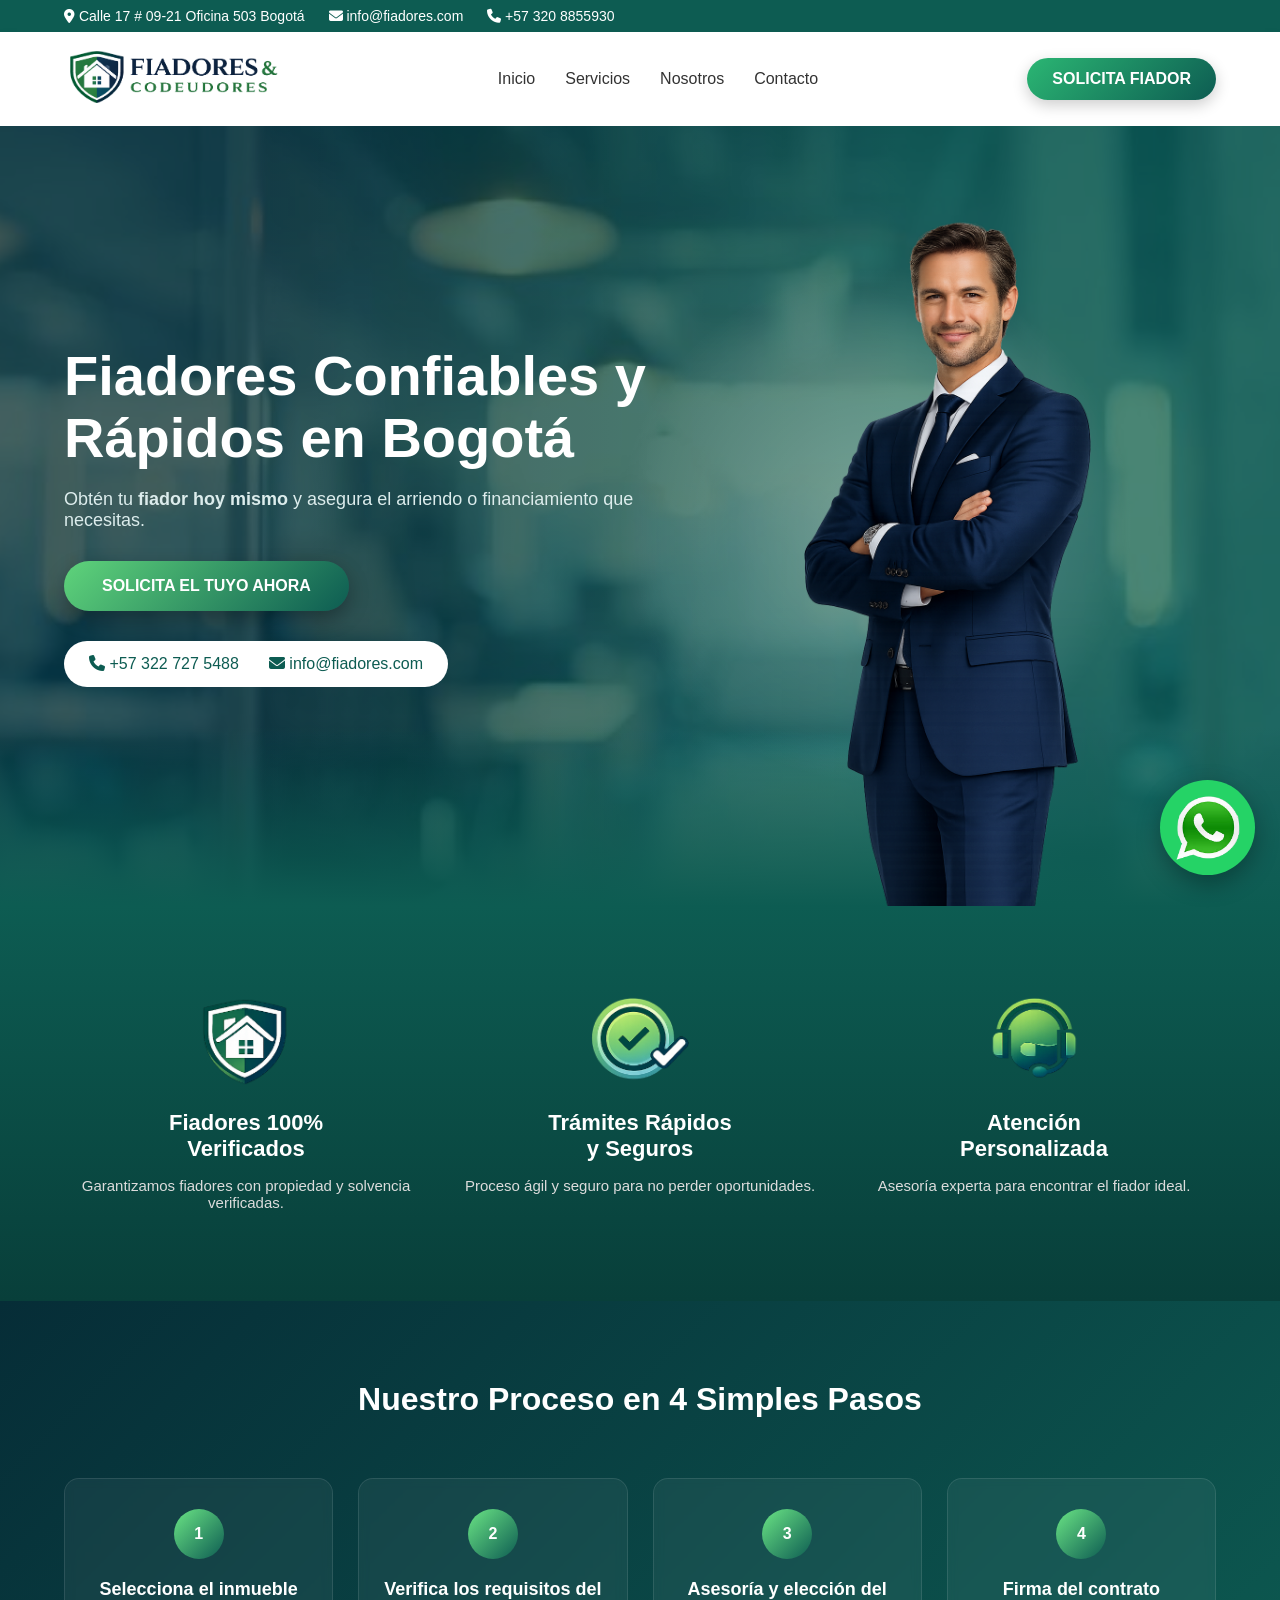
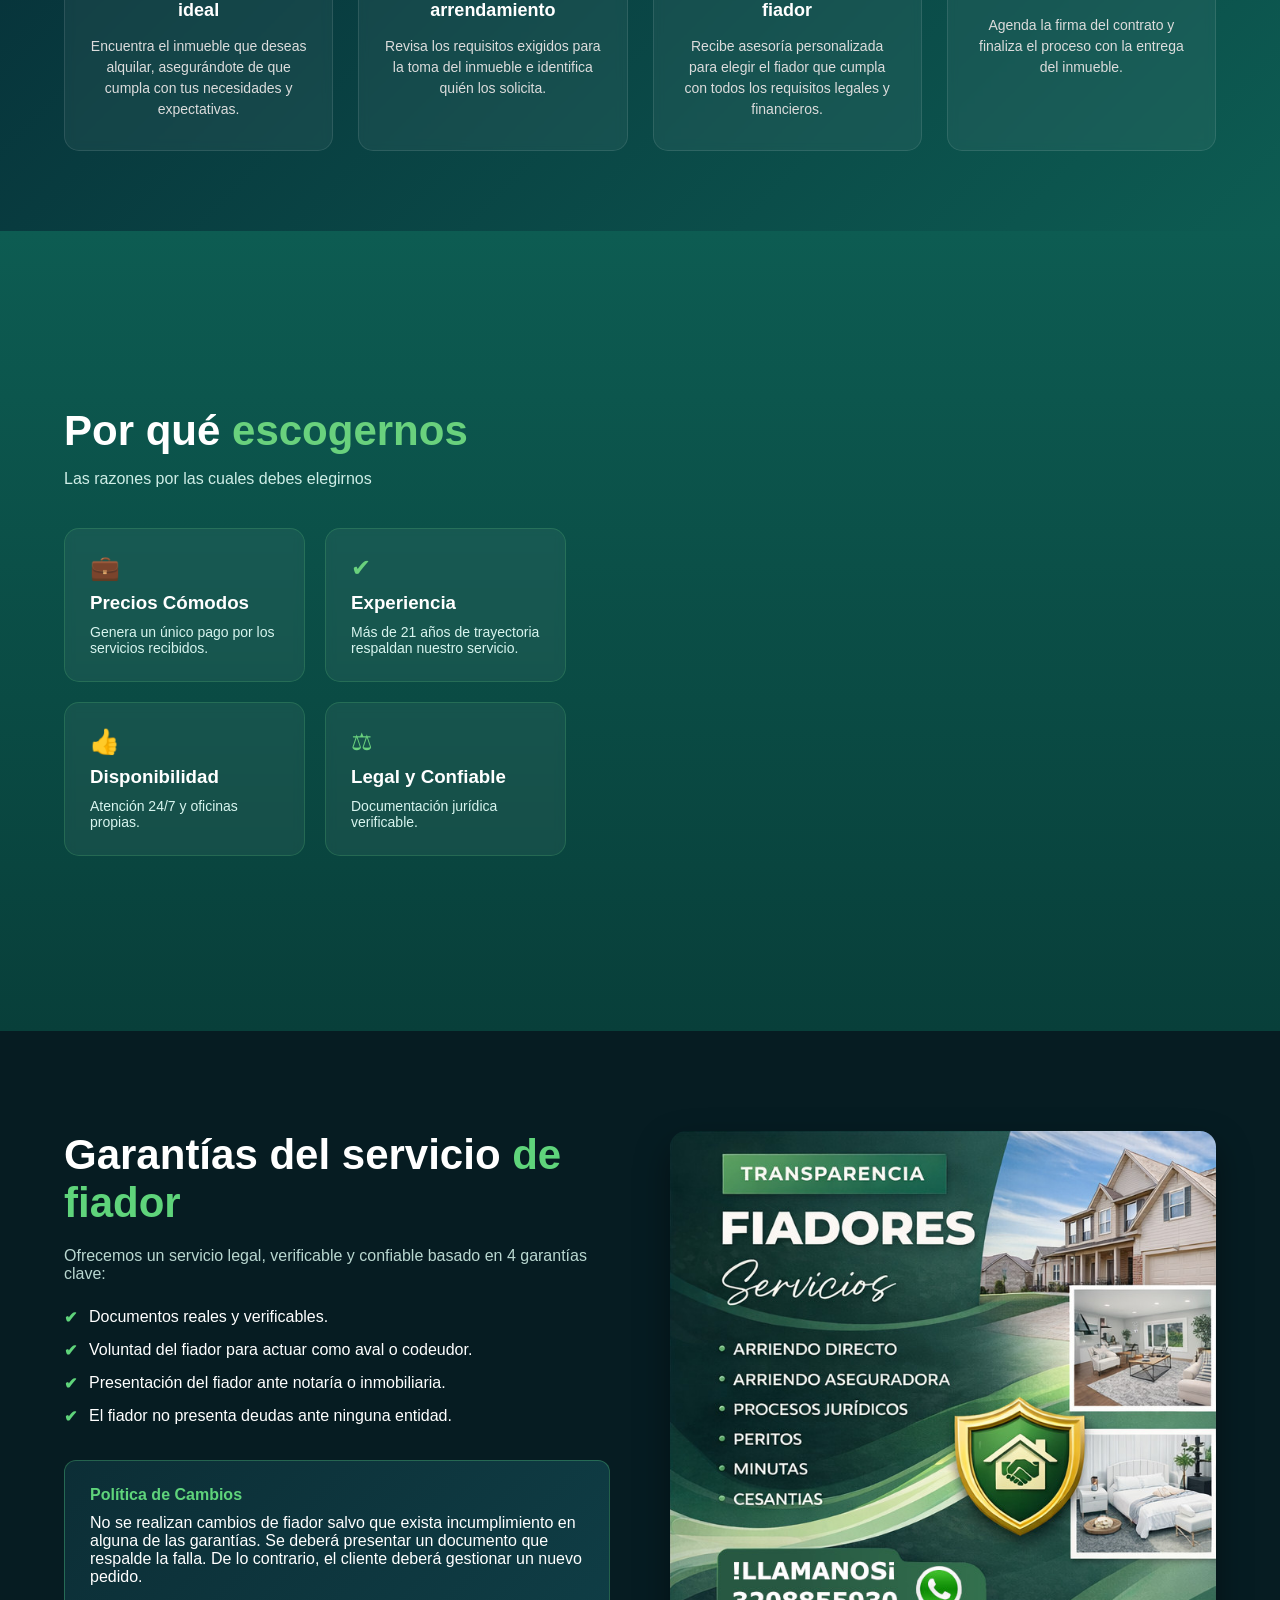
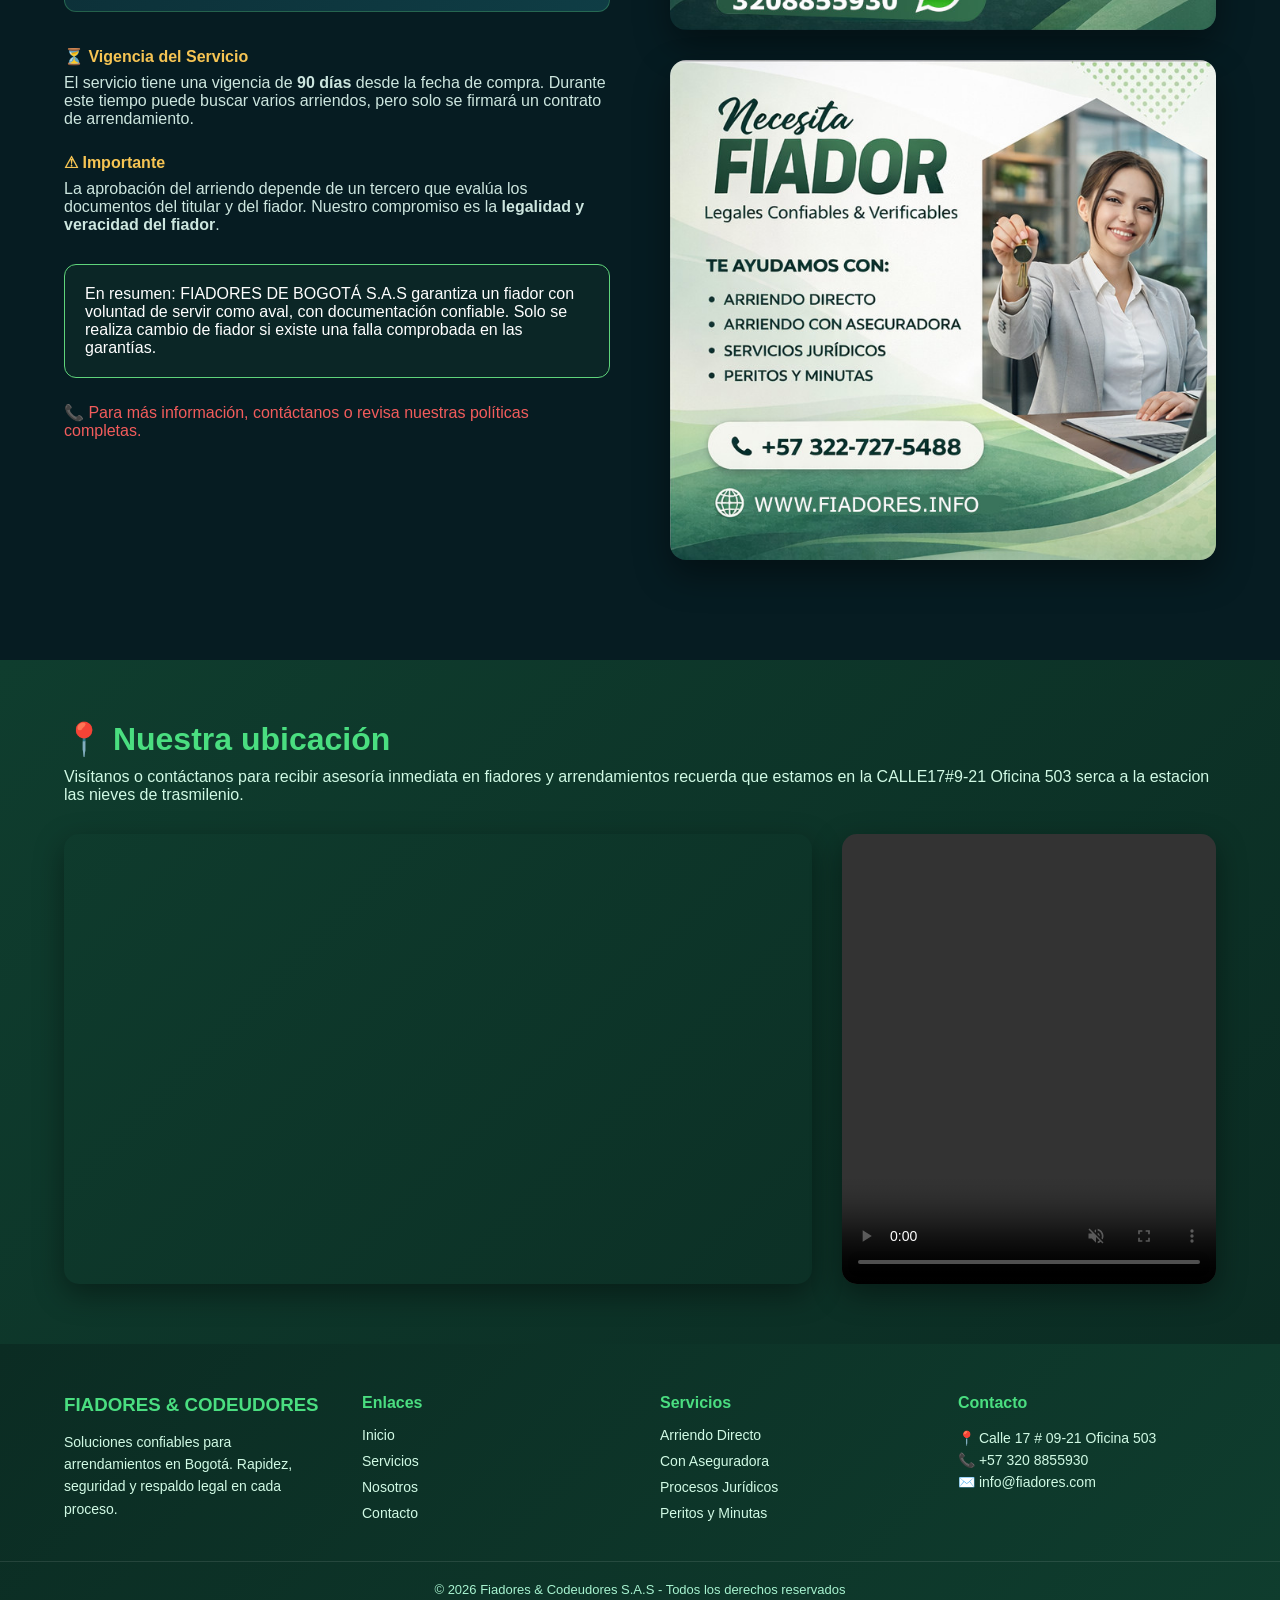
==== index.html @ e3c39ad2 "primer y unico commit para desplegar" ====
<!DOCTYPE html>
<html lang="es">
<head>
<meta charset="UTF-8">
<meta name="viewport" content="width=device-width, initial-scale=1.0">
<title>Fiadores & Codeudores</title>
<link rel="stylesheet" href="index.css">

<!-- ICONOS -->
<link rel="stylesheet" href="https://cdnjs.cloudflare.com/ajax/libs/font-awesome/6.5.0/css/all.min.css">
</head>

<body>

<!-- ================= HEADER ================= -->

<header>

<div class="top-bar">
    <div class="container top-content">
        <div class="top-left">
            <span><i class="fas fa-map-marker-alt"></i> Calle 17 # 09-21 Oficina 503 Bogotá</span>
            <span><i class="fas fa-envelope"></i> info@fiadores.com</span>
            <span><i class="fas fa-phone"></i> +57 320 8855930</span>
        </div>
    </div>
</div>

<div class="navbar">
    <div class="container nav-content">

        <div class="logo">
            <img src="IMAGENES/LOGO.png" alt="logo">
        </div>

        <nav>
            <ul>
                <li><a href="index.html">Inicio</a></li>
                <li><a href="servicios.html">Servicios</a></li>
                <li><a href="nosotros.html">Nosotros</a></li>
                <li><a href="contacto.html">Contacto</a></li>
            </ul>
        </nav>

        <a href="https://wa.me/573208855930" target="_blank" class="btn">
  SOLICITA FIADOR
</a>

    </div>
</div>

</header>


<section class="hero">

    <div class="hero-bg"></div>

    <div class="container hero-container">

        <div class="hero-left">
            <h1>Fiadores Confiables y<br>Rápidos en Bogotá</h1>

            <p>
                Obtén tu <strong>fiador hoy mismo</strong> y asegura el arriendo
                o financiamiento que necesitas.
            </p>

            <a href="contacto.html" class="btn-hero">SOLICITA EL TUYO AHORA</a>

            <div class="hero-contact">
                <span><i class="fas fa-phone"></i> +57 322 727 5488</span>
                <span><i class="fas fa-envelope"></i> info@fiadores.com</span>
            </div>
        </div>

        <div class="hero-right">
            <div class="circle-bg"></div>
            <img src="IMAGENES/man.png" alt="">
        </div>

    </div>

</section>


<!-- ================= BENEFICIOS ================= -->

<section class="benefits">

<div class="container benefits-content">

    <div class="benefit-box">
        <img src="IMAGENES/L1.png">
        <h3>Fiadores 100%<br>Verificados</h3>
        <p>Garantizamos fiadores con propiedad y solvencia verificadas.</p>
    </div>

    <div class="benefit-box">
        <img src="IMAGENES/L2.png">
        <h3>Trámites Rápidos<br>y Seguros</h3>
        <p>Proceso ágil y seguro para no perder oportunidades.</p>
    </div>

    <div class="benefit-box">
        <img src="IMAGENES/L3.png">
        <h3>Atención<br>Personalizada</h3>
        <p>Asesoría experta para encontrar el fiador ideal.</p>
    </div>

</div>

</section>

<section class="proceso">
    <div class="container">

        <h2>Nuestro Proceso en 4 Simples Pasos</h2>

        <div class="proceso-grid">

            <div class="paso">
                <div class="numero">1</div>
                <h3>Selecciona el inmueble ideal</h3>
                <p>
                    Encuentra el inmueble que deseas alquilar, asegurándote de que cumpla 
                    con tus necesidades y expectativas.
                </p>
            </div>

            <div class="paso">
                <div class="numero">2</div>
                <h3>Verifica los requisitos del arrendamiento</h3>
                <p>
                    Revisa los requisitos exigidos para la toma del inmueble e identifica 
                    quién los solicita.
                </p>
            </div>

            <div class="paso">
                <div class="numero">3</div>
                <h3>Asesoría y elección del fiador</h3>
                <p>
                    Recibe asesoría personalizada para elegir el fiador que cumpla con 
                    todos los requisitos legales y financieros.
                </p>
            </div>

            <div class="paso">
                <div class="numero">4</div>
                <h3>Firma del contrato</h3>
                <p>
                    Agenda la firma del contrato y finaliza el proceso con la entrega 
                    del inmueble.
                </p>
            </div>

        </div>

    </div>
</section>

<section class="why-us">

  <div class="container why-container">

    <!-- IZQUIERDA -->
    <div class="why-left">

      <h2>Por qué <span>escogernos</span></h2>
      <p class="subtitle">Las razones por las cuales debes elegirnos</p>

      <div class="why-grid">

        <div class="why-card">
          <div class="icon">💼</div>
          <h3>Precios Cómodos</h3>
          <p>Genera un único pago por los servicios recibidos.</p>
        </div>

        <div class="why-card">
          <div class="icon">✔</div>
          <h3>Experiencia</h3>
          <p>Más de 21 años de trayectoria respaldan nuestro servicio.</p>
        </div>

        <div class="why-card">
          <div class="icon">👍</div>
          <h3>Disponibilidad</h3>
          <p>Atención 24/7 y oficinas propias.</p>
        </div>

        <div class="why-card">
          <div class="icon">⚖</div>
          <h3>Legal y Confiable</h3>
          <p>Documentación jurídica verificable.</p>
        </div>

      </div>

    </div>

    <!-- DERECHA (CARRUSEL SOLO CSS) -->
    <div class="why-right">

      <div class="carousel">

        <div class="slide s1">
          <img src="IMAGENES/slide1.jpg" alt="">
        </div>

        <div class="slide s2">
          <img src="IMAGENES/slide2.jpg" alt="">
        </div>

        <div class="slide s3">
          <img src="IMAGENES/slide3.jpg" alt="">
        </div>

      </div>

    </div>

  </div>

</section>

<section class="garantias">

    <div class="container garantias-container">

        <!-- IZQUIERDA -->
        <div class="garantias-left">

            <h2>Garantías del servicio <span>de fiador</span></h2>

            <p class="intro">
                Ofrecemos un servicio legal, verificable y confiable basado en 4 garantías clave:
            </p>

            <ul class="lista-garantias">
                <li>Documentos reales y verificables.</li>
                <li>Voluntad del fiador para actuar como aval o codeudor.</li>
                <li>Presentación del fiador ante notaría o inmobiliaria.</li>
                <li>El fiador no presenta deudas ante ninguna entidad.</li>
            </ul>

            <div class="box-politica">
                <h4>Política de Cambios</h4>
                <p>
                    No se realizan cambios de fiador salvo que exista incumplimiento en alguna de las garantías.
                    Se deberá presentar un documento que respalde la falla. De lo contrario,
                    el cliente deberá gestionar un nuevo pedido.
                </p>
            </div>

            <div class="info-extra">
                <h4>⏳ Vigencia del Servicio</h4>
                <p>
                    El servicio tiene una vigencia de <strong>90 días</strong> desde la fecha de compra.
                    Durante este tiempo puede buscar varios arriendos,
                    pero solo se firmará un contrato de arrendamiento.
                </p>

                <h4>⚠ Importante</h4>
                <p>
                    La aprobación del arriendo depende de un tercero que evalúa los documentos del titular y del fiador.
                    Nuestro compromiso es la <strong>legalidad y veracidad del fiador</strong>.
                </p>
            </div>

            <div class="box-resumen">
                En resumen: FIADORES DE BOGOTÁ S.A.S garantiza un fiador con voluntad
                de servir como aval, con documentación confiable. Solo se realiza cambio
                de fiador si existe una falla comprobada en las garantías.
            </div>

            <p class="contacto-final">
                📞 Para más información, contáctanos o revisa nuestras políticas completas.
            </p>

        </div>


        <!-- DERECHA -->
        <div class="garantias-right">

            <img src="IMAGENES/garantia-1.jpg" alt="Firma de documento">
            <img src="IMAGENES/garantia-2.jpg" alt="Abogado revisando contrato">

        </div>

    </div>

</section>

<section class="mapa">
  <div class="mapa-container">

    <div class="mapa-texto">
      <h2>📍 Nuestra ubicación</h2>
      <p>Visítanos o contáctanos para recibir asesoría inmediata en fiadores y arrendamientos recuerda que estamos en la CALLE17#9-21 Oficina 503 serca a la estacion las nieves de trasmilenio.</p>
    </div>

    <div class="mapa-contenido">
      
      <!-- MAPA -->
      <div class="mapa-frame">
        <iframe 
          src="https://www.google.com/maps/embed?pb=!1m18!1m12!1m3!1d3976.9404094513775!2d-74.07690982502139!3d4.604692795369982!2m3!1f0!2f0!3f0!2m3!1i1024!2i768!4f13.1!3m3!1m2!1s0x8e3f99a0456153ad%3A0x835df4251817d8ac!2sFIADORES%20DE%20BOGOTA%20S.A.S!5e0!3m2!1ses-419!2sco"
          allowfullscreen=""
          loading="lazy">
        </iframe>
      </div>

      <!-- VIDEO -->
      <div class="mapa-video">
        <video src="IMAGENES/como llegar.mp4" controls autoplay muted loop></video>
      </div>

    </div>

  </div>
</section>
<!-- ________________________FOOTER______________________________________ -->
<footer class="footer">
  <div class="footer-container">

    <!-- LOGO Y DESCRIPCIÓN -->
    <div class="footer-col">
      <h3>FIADORES & CODEUDORES</h3>
      <p>Soluciones confiables para arrendamientos en Bogotá. Rapidez, seguridad y respaldo legal en cada proceso.</p>
    </div>

    <!-- ENLACES -->
    <div class="footer-col">
      <h4>Enlaces</h4>
      <ul>
        <li><a href="index.html">Inicio</a></li>
        <li><a href="servicios.html">Servicios</a></li>
        <li><a href="nosotros.html">Nosotros</a></li>
        <li><a href="contacto.html">Contacto</a></li>
      </ul>
    </div>

    <!-- SERVICIOS -->
    <div class="footer-col">
      <h4>Servicios</h4>
      <ul>
        <li>Arriendo Directo</li>
        <li>Con Aseguradora</li>
        <li>Procesos Jurídicos</li>
        <li>Peritos y Minutas</li>
      </ul>
    </div>

    <!-- CONTACTO -->
    <div class="footer-col">
      <h4>Contacto</h4>
      <p>📍 Calle 17 # 09-21 Oficina 503</p>
      <p>📞 +57 320 8855930</p>
      <p>✉️ info@fiadores.com</p>


    </div>

  </div>

  <div class="footer-bottom">
    <p>© 2026 Fiadores & Codeudores S.A.S - Todos los derechos reservados</p>
  </div>
</footer>
<!-- BOTÓN FLOTANTE WHATSAPP -->
<a href="https://wa.me/573208855930?text=Hola%20quiero%20información%20sobre%20un%20fiador"
   class="whatsapp-float"
   target="_blank">

   <img src="IMAGENES/WSPFONDONADA.PNG" alt="WhatsApp">
</a>
</body>
</html>
---- index.css ----
*{
margin:0;
padding:0;
box-sizing:border-box;
font-family:'Segoe UI',sans-serif;
}

.container{
width:90%;
max-width:1200px;
margin:auto;
}

/* ================= TOP BAR ================= */

.top-bar{
background:#0d5c52;
color:#fff;
padding:8px 0;
font-size:14px;
}

.top-content{
display:flex;
justify-content:space-between;
align-items:center;
}

.top-left span{
margin-right:20px;
}

/* ================= NAVBAR ================= */

.navbar{
background:#fff;
padding:15px 0;
box-shadow:0 3px 10px rgba(0,0,0,0.05);
}

.nav-content{
display:flex;
justify-content:space-between;
align-items:center;
}

.logo img{
height:60px;
}

nav ul{
list-style:none;
display:flex;
gap:30px;
}

nav ul li a{
text-decoration:none;
color:#333;
font-weight:500;
}

nav ul li a:hover{
color:#0d5c52;
}

.btn{
background:linear-gradient(135deg,#2bb673,#0d5c52);
color:#fff;
padding:12px 25px;
border-radius:30px;
text-decoration:none;
font-weight:600;
box-shadow:0 5px 15px rgba(0,0,0,0.2);
}

/* ================= HERO NUEVO ================= */

.hero{
    position:relative;
    height:780px;
    overflow:hidden;
    color:#fff;
    background:linear-gradient(90deg,#062d37 20%,#0d5c52 70%);
}

/* Fondo con textura */
.hero-bg{
    position:absolute;
    inset:0;
    background:url("IMAGENES/hero-bg.jpg") center/cover no-repeat;
    opacity:0.25;
}

/* Contenedor */
.hero-container{
    position:relative;
    z-index:2;
    height:100%;
    display:flex;
    align-items:center;
    justify-content:space-between;
}

/* Texto */
.hero-left{
    max-width:600px;
}

.hero-left h1{
    font-size:56px;
    line-height:1.1;
    margin-bottom:20px;
}

.hero-left p{
    font-size:18px;
    margin-bottom:30px;
    color:#dcecec;
}

/* Botón */
.btn-hero{
    display:inline-block;
    padding:16px 38px;
    border-radius:40px;
    background:linear-gradient(135deg,#5fd47b,#0d5c52);
    color:#fff;
    text-decoration:none;
    font-weight:600;
    margin-bottom:30px;
    box-shadow:0 8px 20px rgba(0,0,0,0.3);
}

/* Contacto */
.hero-contact{
    background:#fff;
    color:#0d5c52;
    padding:14px 25px;
    border-radius:40px;
    display:inline-flex;
    gap:30px;
    font-weight:500;
}

/* Lado derecho */
.hero-right{
    position:relative;
    width:50%;
    height:100%;
    display:flex;
    align-items:flex-end;
    justify-content:center;
}

/* Círculo grande detrás del hombre */
.circle-bg{
    position:absolute;
    width:520px;
    height:520px;
    background:radial-gradient(circle at center,
        rgba(255,255,255,0.25),
        rgba(255,255,255,0.05) 60%,
        transparent 70%);
    border-radius:50%;
    right:80px;
    bottom:120px;
    z-index:1;
}

/* Hombre */
.hero-right img{
    position:relative;
    height:720px;
    z-index:2;
}

/* Onda inferior simulada */
.hero::after{
    content:"";
    position:absolute;
    bottom:0;
    left:0;
    width:100%;
    height:180px;
    background:linear-gradient(to bottom,transparent,#0d5c52);
}

/* ================= BENEFITS ================= */

.benefits{
background:linear-gradient(to bottom,#0d5c52,#083f3a);
padding:90px 0;
color:#fff;
}

.benefits-content{
display:flex;
justify-content:space-between;
gap:30px;
text-align:center;
}

.benefit-box{
flex:1;
}

.benefit-box img{
height:90px;
margin-bottom:20px;
}

.benefit-box h3{
font-size:22px;
margin-bottom:15px;
}

.benefit-box p{
font-size:15px;
color:#dcdcdc;
}

/* ------------------------------------------ */
.proceso {
    background: linear-gradient(135deg, #062d37, #0d5c52);
    padding: 80px 0;
    color: #fff;
}

.proceso h2 {
    text-align: center;
    font-size: 32px;
    margin-bottom: 60px;
}

/* GRID */
.proceso-grid {
    display: grid;
    grid-template-columns: repeat(auto-fit, minmax(260px, 1fr));
    gap: 25px;
}

/* TARJETAS */
.paso {
    background: rgba(255, 255, 255, 0.05);
    padding: 30px 25px;
    border-radius: 15px;
    text-align: center;
    transition: 0.3s;
    backdrop-filter: blur(5px);
    border: 1px solid rgba(255,255,255,0.1);
}

.paso:hover {
    transform: translateY(-10px);
    background: rgba(255, 255, 255, 0.08);
}

/* NUMERO */
.numero {
    width: 50px;
    height: 50px;
    margin: 0 auto 20px;
    border-radius: 50%;
    background: linear-gradient(135deg, #6BE585, #0d5c52);
    display: flex;
    align-items: center;
    justify-content: center;
    font-weight: bold;
}

/* TITULO */
.paso h3 {
    font-size: 18px;
    margin-bottom: 15px;
}

/* TEXTO */
.paso p {
    font-size: 14px;
    color: #dcdcdc;
    line-height: 1.5;
}
/* _________________________________________________ */

.why-us {
    background: linear-gradient(to bottom, #0d5c52, #083f3a);
    padding: 100px 0;
    color: #fff;
}

.why-container {
    display: flex;
    gap: 50px;
    align-items: center;
}

/* TEXTO */
.why-left {
    flex: 1;
}

.why-left h2 {
    font-size: 42px;
}

.why-left span {
    color: #69d17d; /* verde claro */
}

.subtitle {
    color: #cfeee7;
    margin: 15px 0 40px;
}

/* GRID */
.why-grid {
    display: grid;
    grid-template-columns: repeat(2, 1fr);
    gap: 20px;
}

/* CARDS */
.why-card {
    background: rgba(255,255,255,0.05);
    border-radius: 15px;
    padding: 25px;
    border: 1px solid rgba(105,209,125,0.2);
    backdrop-filter: blur(5px);
    transition: 0.3s;
}

.why-card:hover {
    transform: translateY(-5px);
    border-color: #69d17d;
    background: rgba(255,255,255,0.08);
}

/* ICONOS */
.icon {
    font-size: 24px;
    color: #69d17d;
    margin-bottom: 10px;
}

.why-card h3 {
    margin-bottom: 10px;
}

.why-card p {
    color: #d8f5ef;
    font-size: 14px;
}

/* CARRUSEL */
.why-right {
    flex: 1;
}

.carousel {
    position: relative;
    width: 100%;
    height: 100%;
    min-height: 350px; /* tamaño mínimo */
    border-radius: 20px;
    overflow: hidden;
}

/* Slides */
.slide {
    position: absolute;
    width: 100%;
    height: 100%;
    opacity: 0;
}

.slide img {
    width: 100%;
    height: 100%;
    object-fit: cover;
}

/* ANIMACIÓN */
.s1 {
    animation: slider 12s infinite;
}

.s2 {
    animation: slider 12s infinite;
    animation-delay: 4s;
}

.s3 {
    animation: slider 12s infinite;
    animation-delay: 8s;
}

/* KEYFRAMES */
@keyframes slider {
    0% { opacity: 0; }
    5% { opacity: 1; }
    30% { opacity: 1; }
    35% { opacity: 0; }
    100% { opacity: 0; }
}

/* ARREGLO GENERAL DEL CARRUSEL */
.carousel {
    position: relative;
    width: 600px;
    height: 600px;
    overflow: hidden;
}

/* SLIDES BIEN POSICIONADOS */
.slide {
    position: absolute;
    inset: 0;
    width: 100%;
    height: 100%;
}

/* IMAGENES CONTROLADAS */
.slide img {
    width: 100%;
    height: 100%;
    object-fit: cover;
}

/* ================= GARANTIAS ================= */

.garantias{
    background:#061c22;
    padding:100px 0;
    color:#fff;
}

.garantias-container{
    display:flex;
    gap:60px;
    align-items:flex-start;
}

.garantias-left{
    flex:1;
}

.garantias-left h2{
    font-size:42px;
    margin-bottom:20px;
}

.garantias-left h2 span{
    color:#5fd47b;
}

.intro{
    color:#b9d7d0;
    margin-bottom:25px;
}

.lista-garantias{
    list-style:none;
    margin-bottom:35px;
}

.lista-garantias li{
    margin-bottom:15px;
    padding-left:25px;
    position:relative;
}

.lista-garantias li::before{
    content:"✔";
    position:absolute;
    left:0;
    color:#5fd47b;
    font-weight:bold;
}

.box-politica{
    background:linear-gradient(135deg,#0c2e36,#0f3d45);
    padding:25px;
    border-radius:12px;
    border:1px solid rgba(95,212,123,0.3);
    margin-bottom:35px;
}

.box-politica h4{
    color:#5fd47b;
    margin-bottom:10px;
}

.info-extra h4{
    color:#f6c453;
    margin-top:25px;
    margin-bottom:8px;
}

.info-extra p{
    color:#cde6df;
}

.box-resumen{
    margin-top:30px;
    padding:20px;
    border:1px solid #5fd47b;
    border-radius:12px;
    background:rgba(95,212,123,0.05);
}

.contacto-final{
    margin-top:25px;
    color:#f25c5c;
    font-weight:500;
}

/* IMAGENES DERECHA */

.garantias-right{
    flex:1;
    display:flex;
    flex-direction:column;
    gap:30px;
}

.garantias-right img{
    width:100%;
    border-radius:16px;
    box-shadow:0 15px 35px rgba(0,0,0,0.4);
}
/* _________________________MAPA_________________ */

.mapa {
  padding: 60px 5%;
  background: linear-gradient(135deg, #0f3d2e, #0b2c23);
  color: #fff;
}

.mapa-container {
  max-width: 1400px;
  margin: auto;
}

.mapa-texto {
  margin-bottom: 30px;
}

.mapa-texto h2 {
  font-size: 32px;
  color: #4ade80;
  margin-bottom: 10px;
}

.mapa-texto p {
  color: #d1fae5;
  font-size: 16px;
}

/* CONTENIDO */
.mapa-contenido {
  display: flex;
  gap: 30px;
  align-items: stretch;
}

/* MAPA GRANDE */
.mapa-frame {
  flex: 2;
  height: 450px;
  border-radius: 15px;
  overflow: hidden;
  box-shadow: 0 10px 30px rgba(0,0,0,0.4);
}

.mapa-frame iframe {
  width: 100%;
  height: 100%;
  border: none;
}

/* VIDEO */
.mapa-video {
  flex: 1;
  height: 450px;
  border-radius: 15px;
  overflow: hidden;
  box-shadow: 0 10px 30px rgba(0,0,0,0.4);
}

.mapa-video video {
  width: 100%;
  height: 100%;
  object-fit: cover;
}

.footer {
  background: linear-gradient(135deg, #0b2c23, #0f3d2e);
  color: #d1fae5;
  padding-top: 50px;
  font-family: sans-serif;
}

/* CONTENEDOR */
.footer-container {
  max-width: 1300px;
  margin: auto;
  display: flex;
  gap: 40px;
  justify-content: space-between;
  padding: 0 5%;
  flex-wrap: wrap;
}

/* COLUMNAS */
.footer-col {
  flex: 1;
  min-width: 220px;
}

.footer-col h3 {
  color: #4ade80;
  margin-bottom: 15px;
}

.footer-col h4 {
  color: #4ade80;
  margin-bottom: 15px;
}

.footer-col p {
  font-size: 14px;
  line-height: 1.6;
}

/* LISTAS */
.footer-col ul {
  list-style: none;
  padding: 0;
}

.footer-col ul li {
  margin-bottom: 10px;
  font-size: 14px;
}

.footer-col ul li a {
  text-decoration: none;
  color: #d1fae5;
  transition: 0.3s;
}

.footer-col ul li a:hover {
  color: #4ade80;
  padding-left: 5px;
}

/* BOTÓN */
.btn-footer {
  display: inline-block;
  margin-top: 15px;
  background: #22c55e;
  color: #fff;
  padding: 10px 18px;
  border-radius: 30px;
  text-decoration: none;
  font-size: 14px;
  transition: 0.3s;
}

.btn-footer:hover {
  background: #16a34a;
  transform: scale(1.05);
}

/* PARTE INFERIOR */
.footer-bottom {
  text-align: center;
  padding: 20px;
  border-top: 1px solid rgba(255,255,255,0.1);
  margin-top: 30px;
  font-size: 13px;
  color: #a7f3d0;
}
/* ================= BOTÓN WHATSAPP FLOTANTE ================= */

.whatsapp-float{
  position: fixed;
  bottom: 25px;
  right: 25px;
  width: 95px;
  height: 95px;
  background: #25D366;
  border-radius: 50%;
  display: flex;
  align-items: center;
  justify-content: center;
  box-shadow: 0 8px 25px rgba(0,0,0,0.3);
  transition: 0.3s;
  z-index: 999;
}

.whatsapp-float img{
  width: 68px;
  height: 68px;
}

.whatsapp-float:hover{
  transform: scale(1.1);
  box-shadow: 0 10px 30px rgba(0,0,0,0.4);
}

/* _______________________RESPONSIVE_________________________________ */
@media (max-width: 768px){

/* TOP BAR */
.top-content{
flex-direction:column;
gap:5px;
text-align:center;
}

/* NAVBAR */
.nav-content{
flex-direction:column;
gap:15px;
}

nav ul{
flex-direction:column;
gap:10px;
text-align:center;
}

.btn{
width:100%;
text-align:center;
}

/* HERO */
.hero{
height:auto;
padding:60px 0;
}

.hero-container{
flex-direction:column;
text-align:center;
}

.hero-left h1{
font-size:34px;
}

.hero-left p{
font-size:16px;
}

.hero-contact{
flex-direction:column;
gap:10px;
}

.hero-right{
width:100%;
height:auto;
margin-top:30px;
}

.hero-right img{
height:350px;
}

.circle-bg{
display:none;
}

/* BENEFITS */
.benefits-content{
flex-direction:column;
}

/* PROCESO */
.proceso-grid{
grid-template-columns:1fr;
}

/* WHY US */
.why-container{
flex-direction:column;
}

.why-grid{
grid-template-columns:1fr;
}

.carousel{
height:300px;
}

/* GARANTIAS */
.garantias-container{
flex-direction:column;
}

.garantias-left h2{
font-size:28px;
}

/* MAPA */
.mapa-contenido{
flex-direction:column;
}

.mapa-frame,
.mapa-video{
height:300px;
}

/* FOOTER */
.footer-container{
flex-direction:column;
text-align:center;
}

}

@media (max-width: 768px){

/* PROCESO */
.proceso h2{
font-size:26px;
}

.proceso-grid{
grid-template-columns:1fr;
gap:20px;
}

.paso{
padding:20px;
}

.paso h3{
font-size:16px;
}

.paso p{
font-size:13px;
}

/* WHY US */
.why-container{
flex-direction:column;
gap:30px;
}

.why-left h2{
font-size:28px;
text-align:center;
}

.subtitle{
text-align:center;
}

/* GRID CARDS */
.why-grid{
grid-template-columns:1fr;
}

/* CARRUSEL */
.carousel{
height:250px;
}

}
/* ________________TABLET________________________________ */
@media (max-width: 1024px){

/* HERO */
.hero-left h1{
font-size:42px;
}

.hero-right img{
height:500px;
}

/* BENEFITS */
.benefits-content{
flex-wrap:wrap;
}

.benefit-box{
flex:1 1 45%;
}

/* PROCESO */
.proceso-grid{
grid-template-columns:repeat(2,1fr);
}

/* WHY */
.why-container{
flex-direction:column;
}

.why-grid{
grid-template-columns:repeat(2,1fr);
}

/* GARANTIAS */
.garantias-container{
flex-direction:column;
}

/* MAPA */
.mapa-frame{
flex:1;
}

.mapa-video{
flex:1;
}

}

@media (max-width: 1024px){

/* PROCESO */
.proceso-grid{
grid-template-columns:repeat(2,1fr);
}

/* WHY */
.why-container{
flex-direction:column;
}

.why-grid{
grid-template-columns:repeat(2,1fr);
}

/* CARRUSEL */
.carousel{
height:350px;
}

}
/* _______________________PORTATIL_________________ */

@media (max-width: 1200px){

.hero-left h1{
font-size:48px;
}

.hero-right img{
height:600px;
}

.proceso-grid{
grid-template-columns:repeat(3,1fr);
}

}
@media (max-width: 1200px){

.proceso-grid{
grid-template-columns:repeat(3,1fr);
}

}
/* _______________________________________ */
@media (max-width: 768px){

/* WHY SECTION */
.why-container{
flex-direction: column;
}

/* TEXTO */
.why-left{
width: 100%;
text-align: center;
}

/* CARRUSEL */
.why-right{
width: 100%;
}

/* 🔥 CLAVE */
.carousel{
height: 250px;
margin-top: 20px;
}

/* EVITA DESBORDE */
.slide img{
object-fit: cover;
}

/* PROCESO (extra fix) */
.proceso{
overflow: hidden;
}

}

@media (max-width: 768px){

.proceso-grid{
    grid-template-columns: 1fr;
}

.paso{
    width: 100%;
}

/* 🔥 IMPORTANTE */
.numero{
    margin-bottom: 10px;
}

}
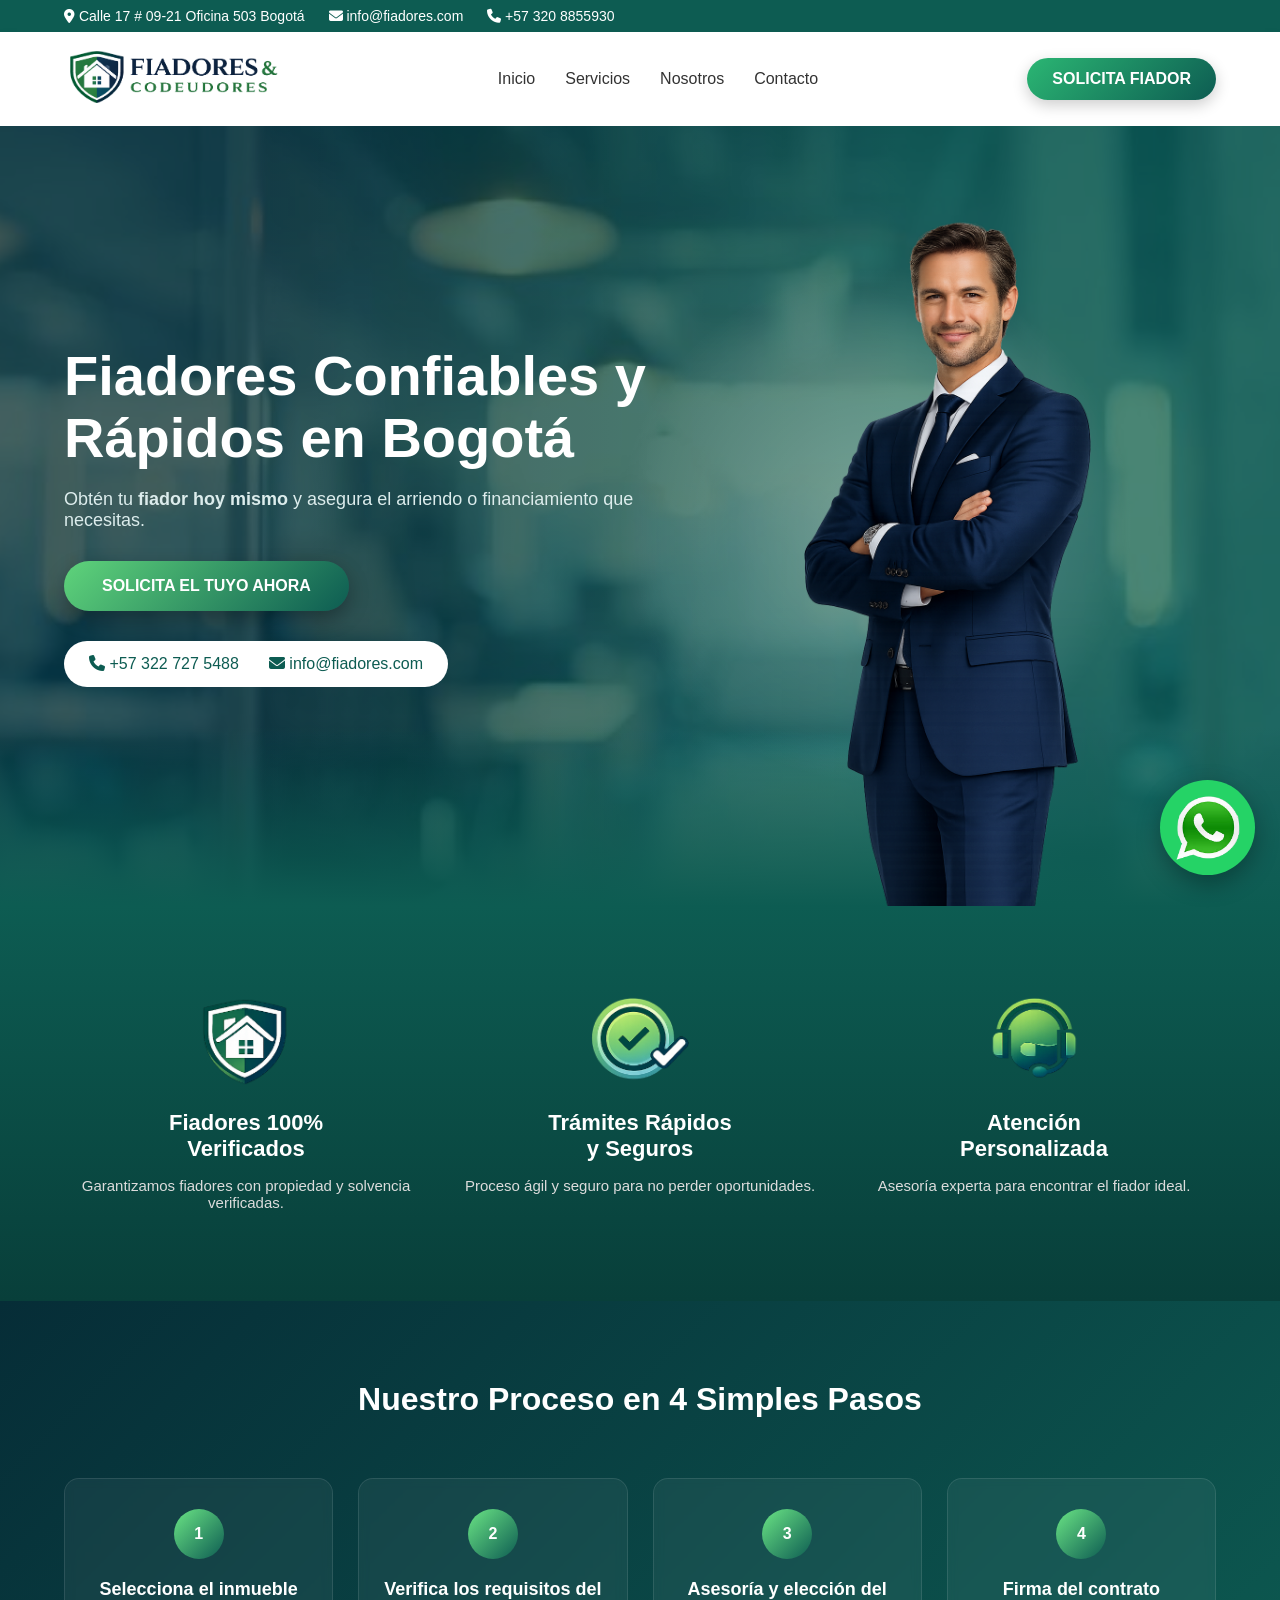
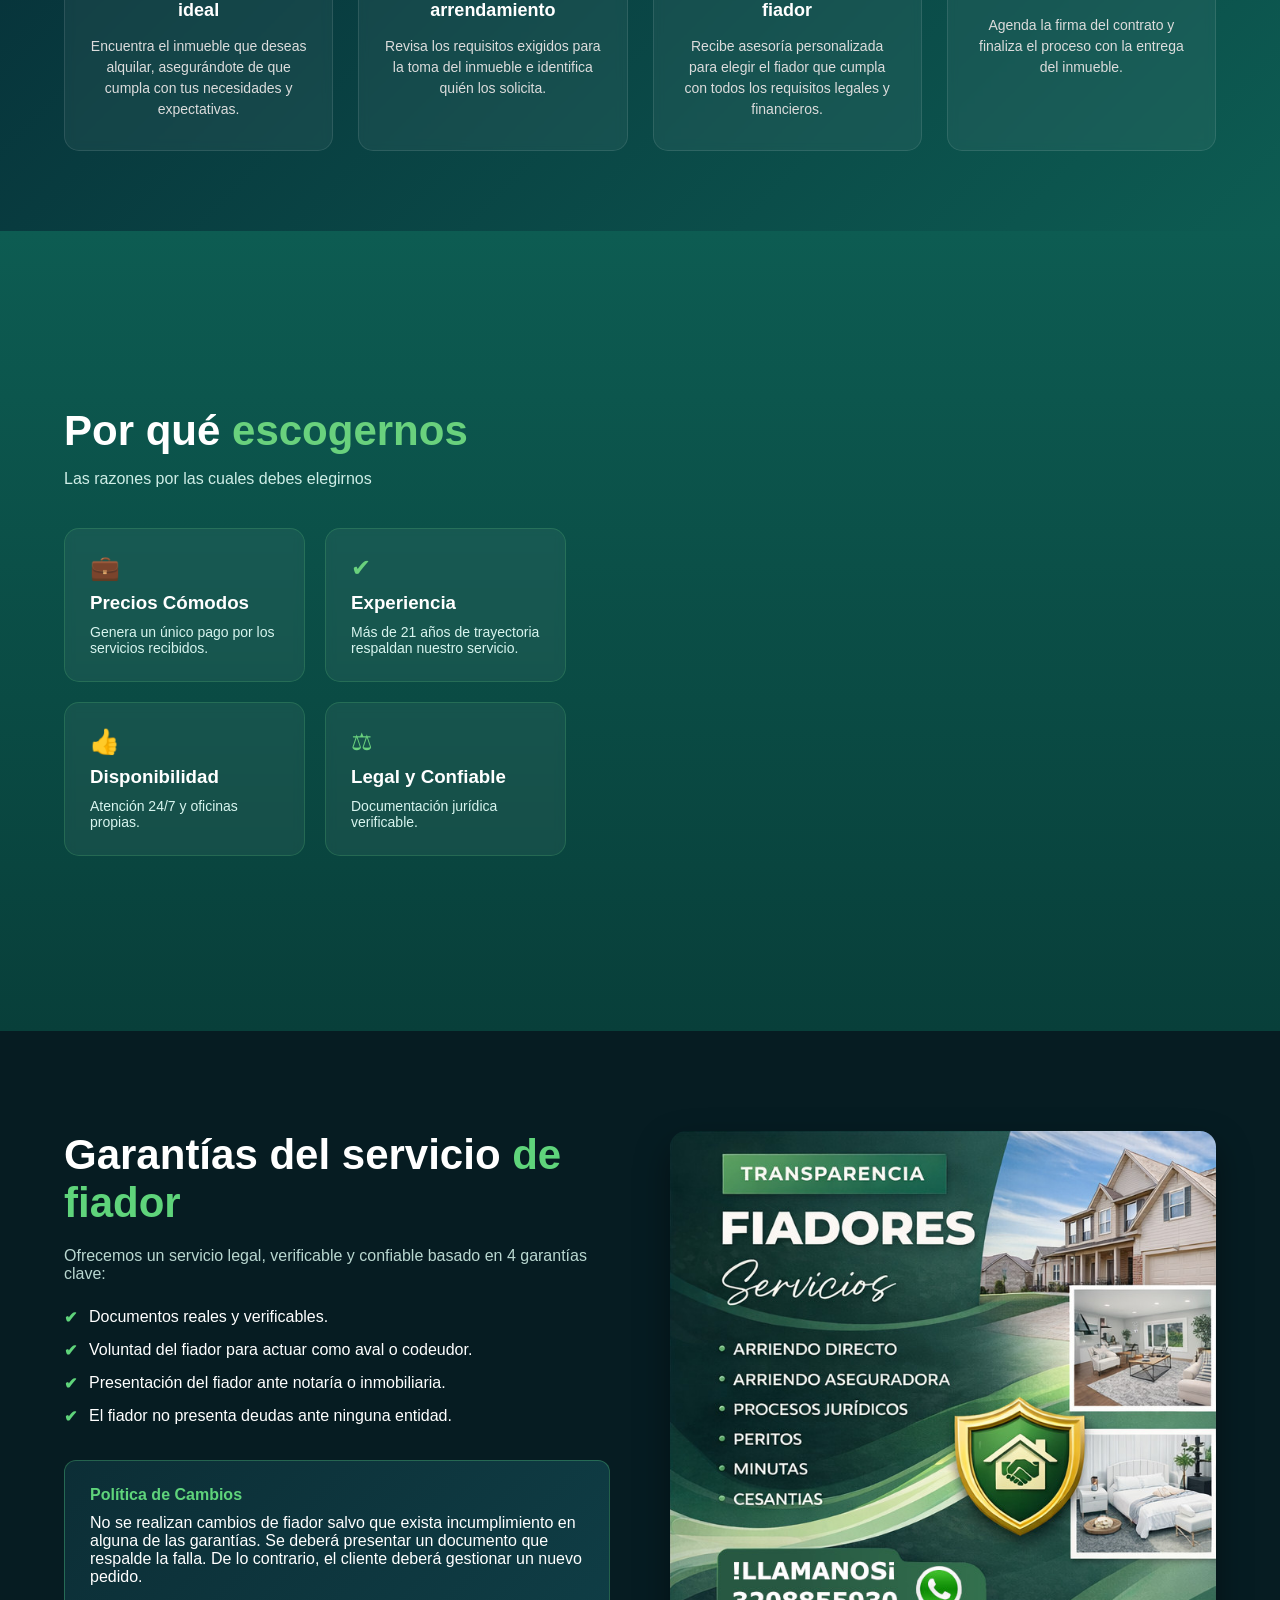
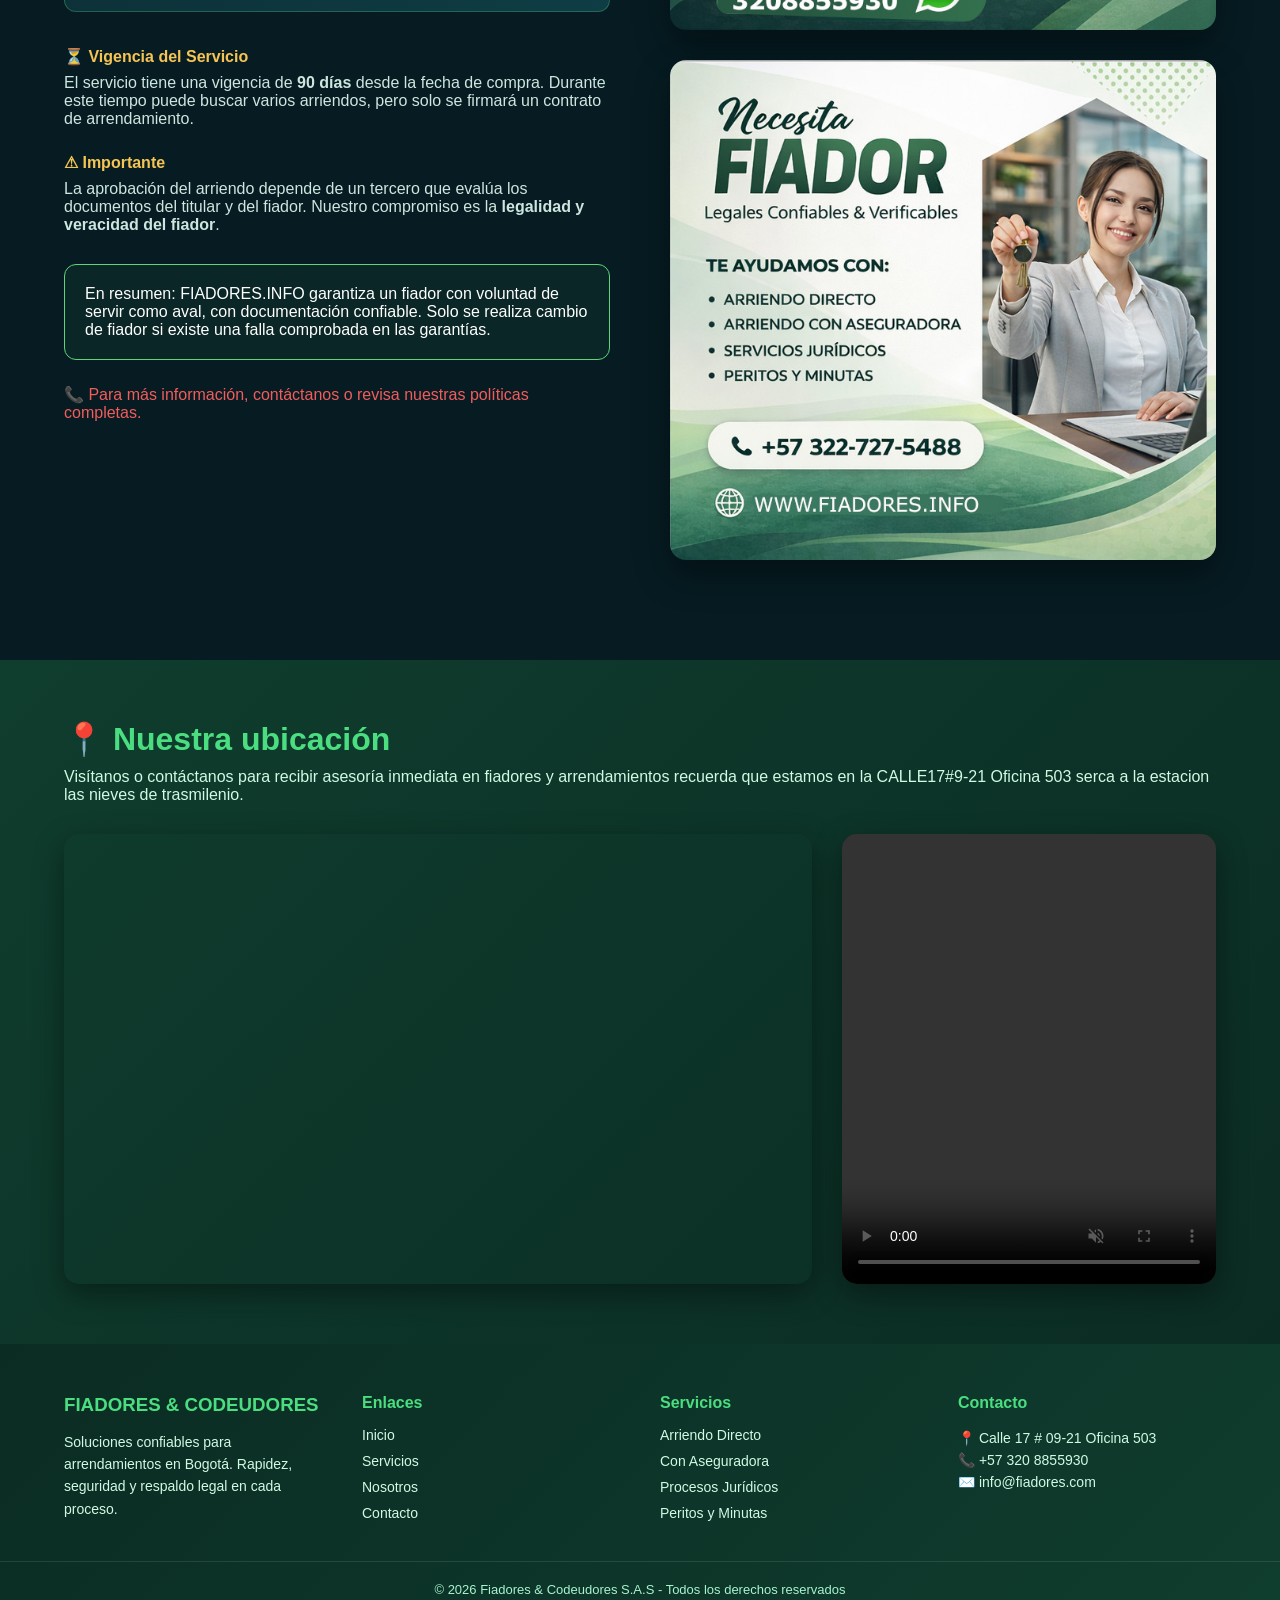
==== commit 1ab74859: "mensaje" ====
--- a/index.html
+++ b/index.html
@@ -270,7 +270,7 @@
             </div>
 
             <div class="box-resumen">
-                En resumen: FIADORES DE BOGOTÁ S.A.S garantiza un fiador con voluntad
+                En resumen: FIADORES.INFO garantiza un fiador con voluntad
                 de servir como aval, con documentación confiable. Solo se realiza cambio
                 de fiador si existe una falla comprobada en las garantías.
             </div>
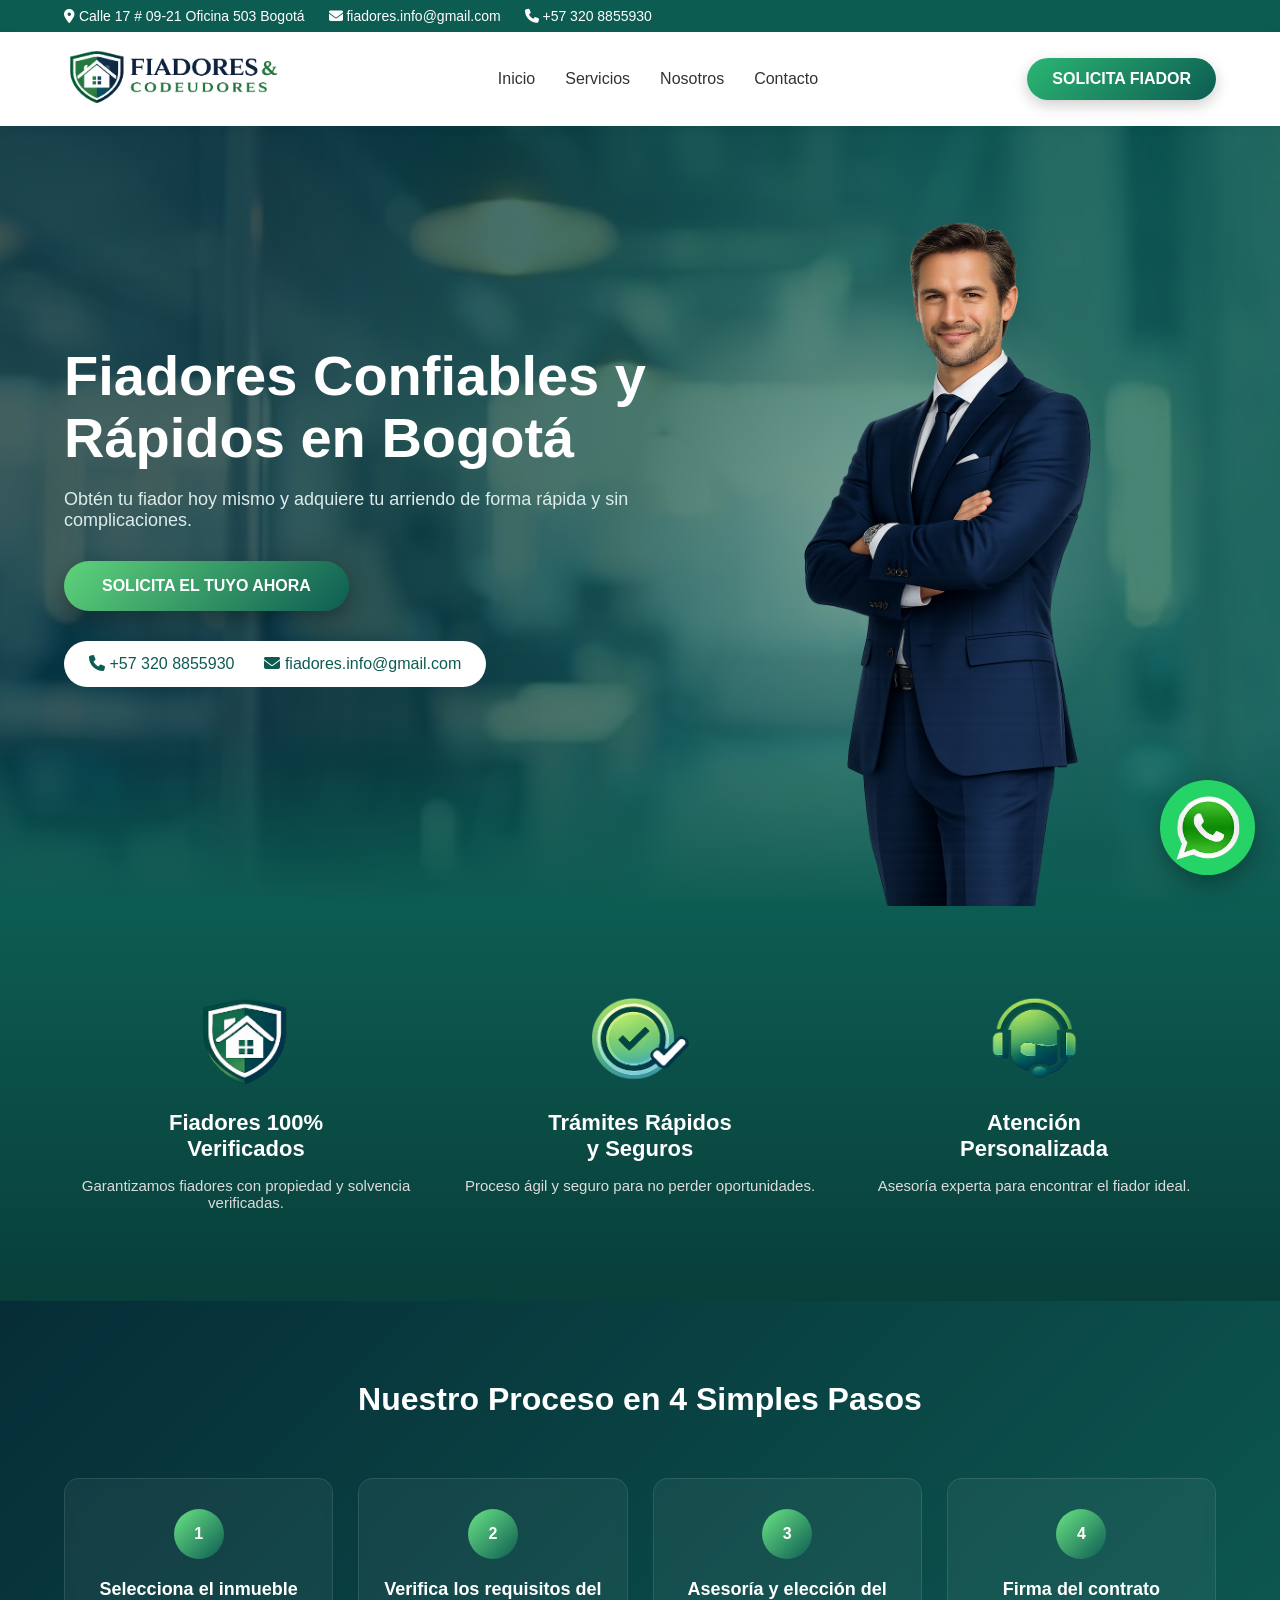
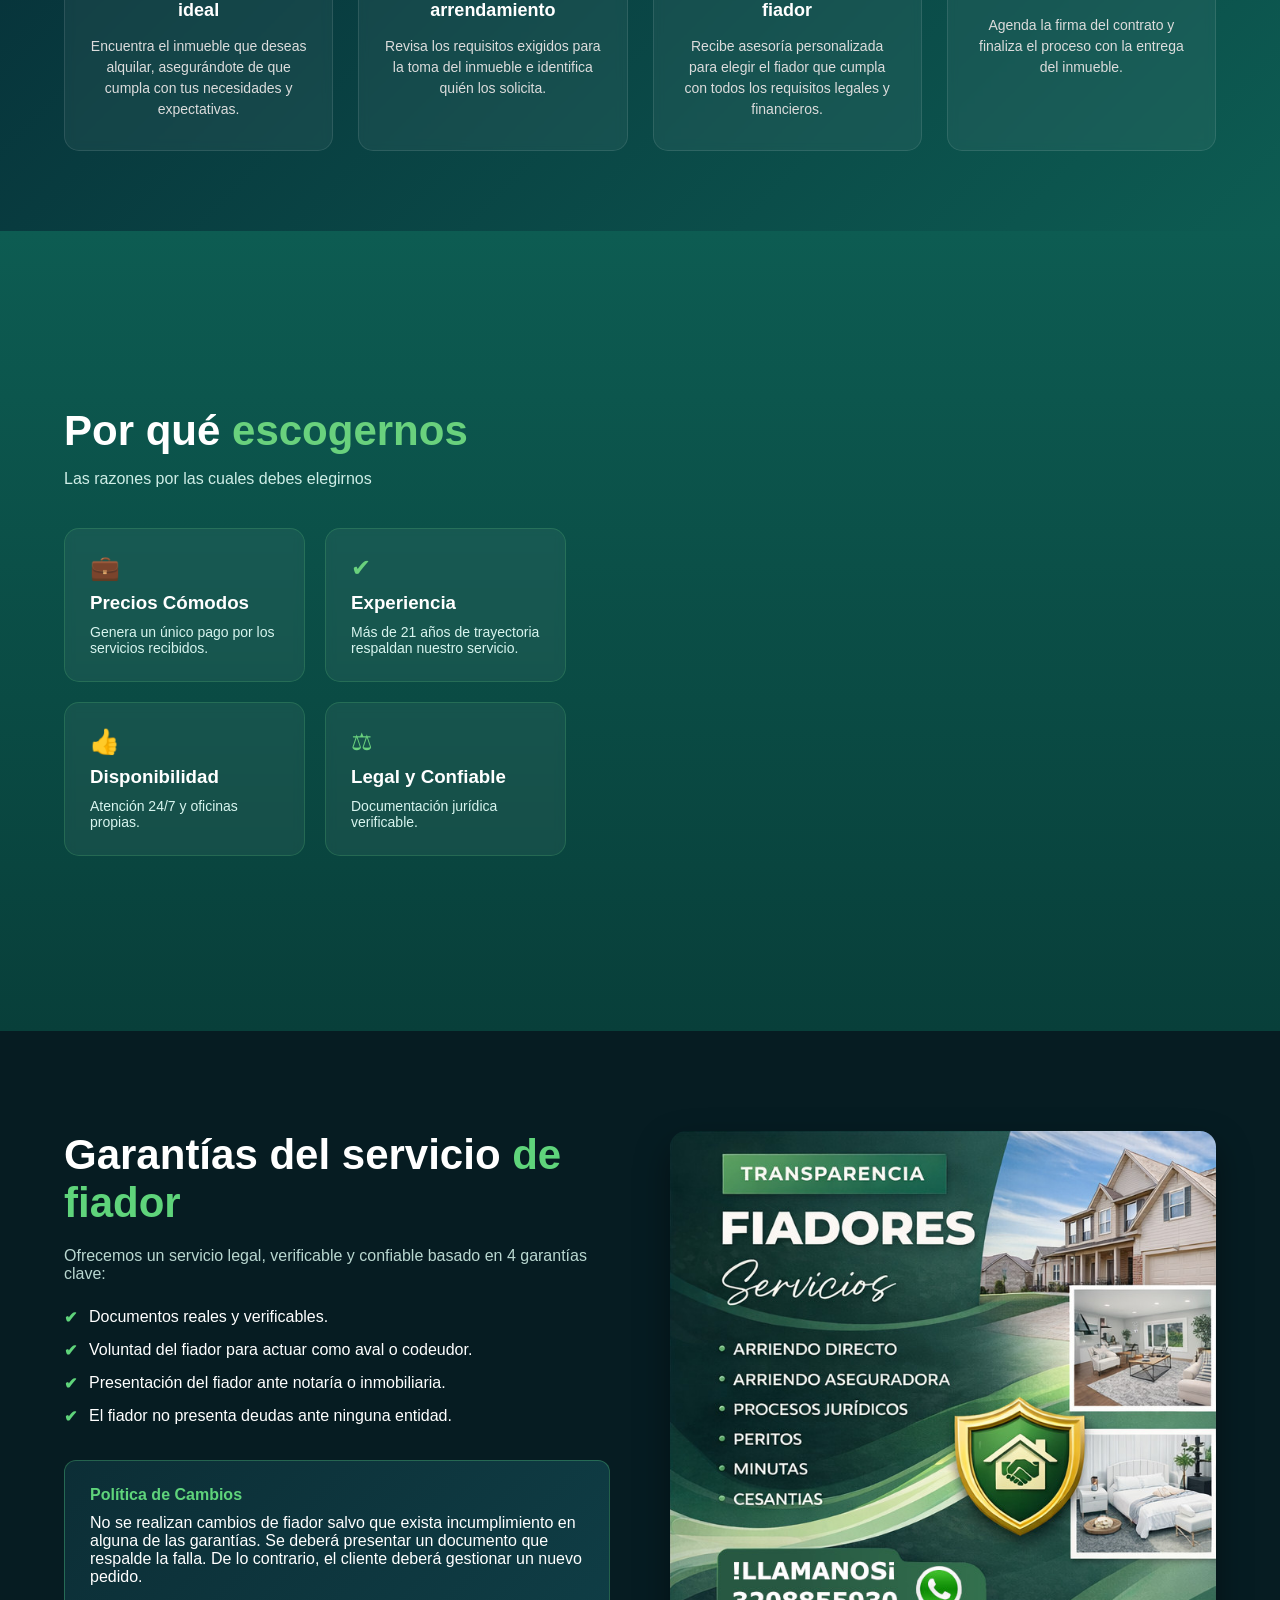
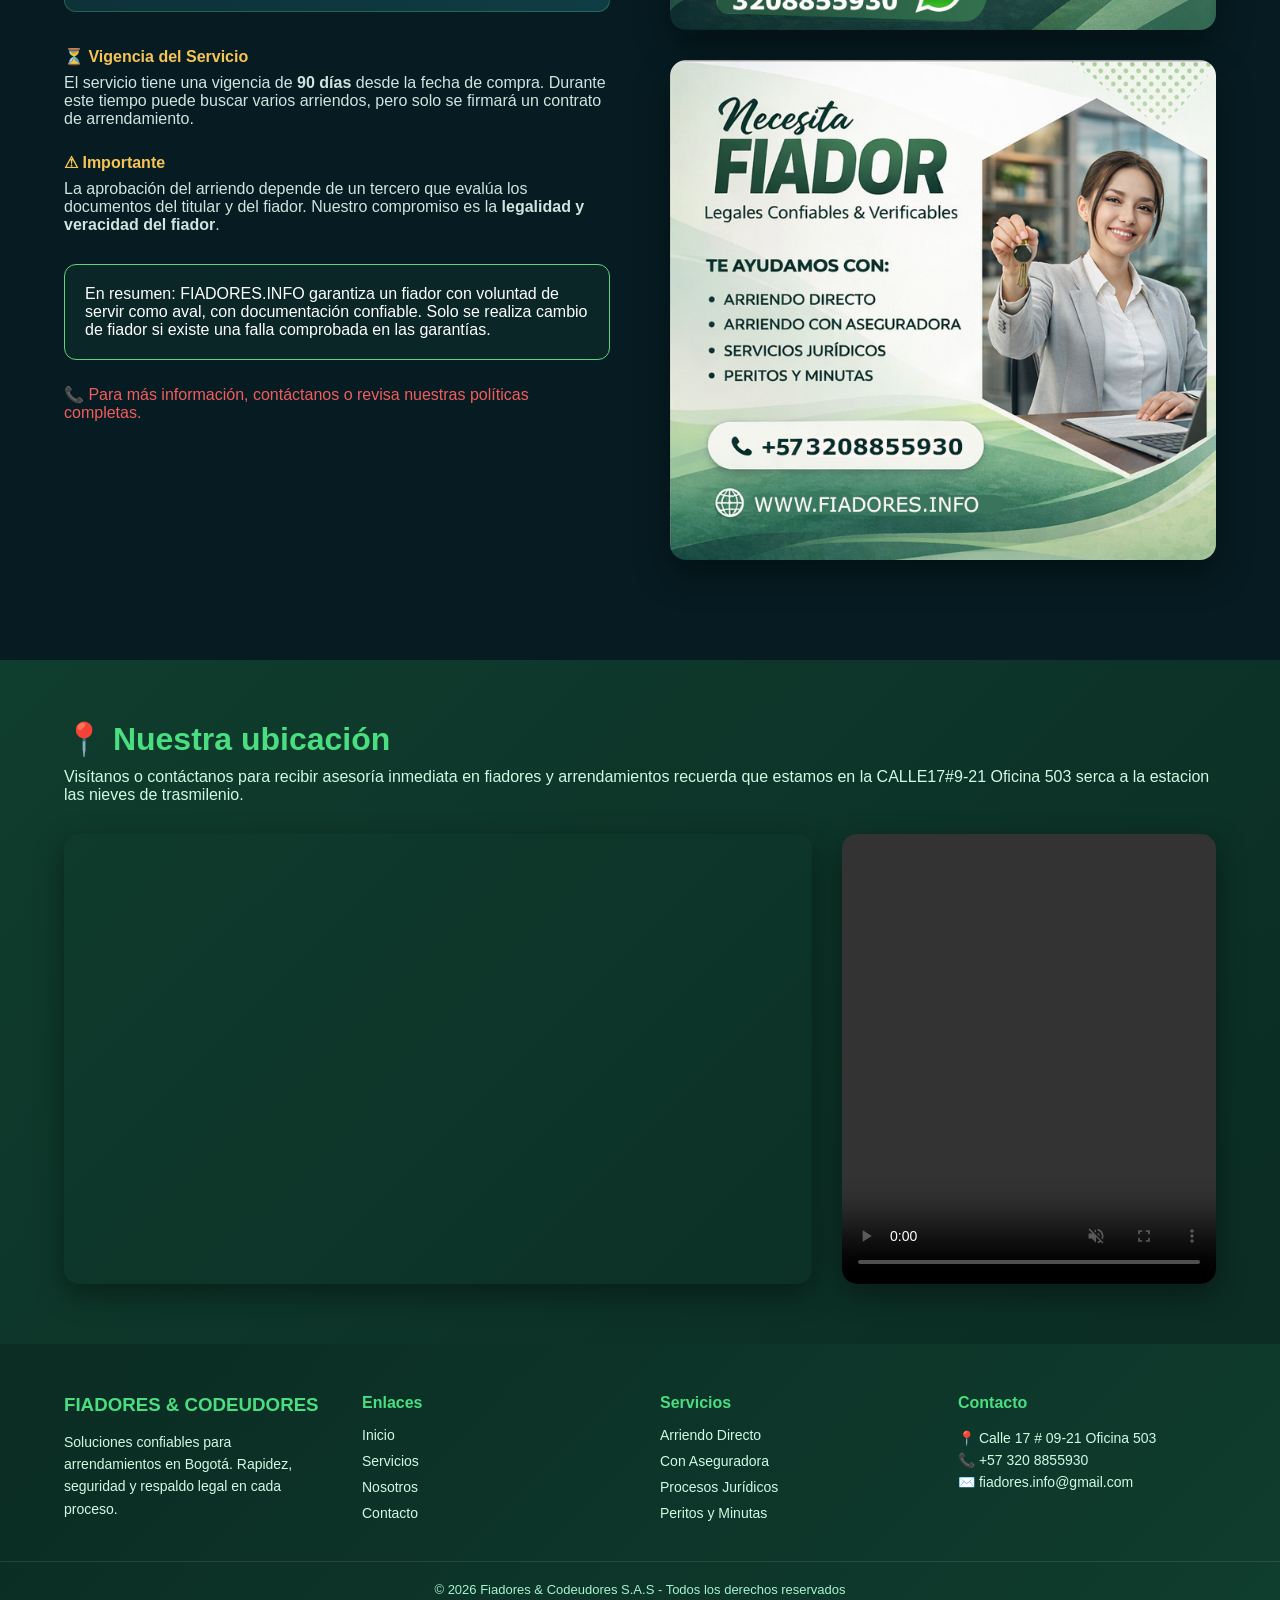
==== commit 4b110f5b: "se realizaron cambios en el responsive de la parte mobile agregandole un menu hamburguesa y adicinal" ====
--- a/index.html
+++ b/index.html
@@ -20,7 +20,7 @@
     <div class="container top-content">
         <div class="top-left">
             <span><i class="fas fa-map-marker-alt"></i> Calle 17 # 09-21 Oficina 503 Bogotá</span>
-            <span><i class="fas fa-envelope"></i> info@fiadores.com</span>
+            <span><i class="fas fa-envelope"></i> fiadores.info@gmail.com</span>
             <span><i class="fas fa-phone"></i> +57 320 8855930</span>
         </div>
     </div>
@@ -30,8 +30,10 @@
     <div class="container nav-content">
 
         <div class="logo">
-            <img src="IMAGENES/LOGO.png" alt="logo">
-        </div>
+    <a href="index.html">
+        <img src="IMAGENES/LOGO.png" alt="logo">
+    </a>
+</div>
 
         <nav>
             <ul>
@@ -46,6 +48,10 @@
   SOLICITA FIADOR
 </a>
 
+<div class="menu-toggle">
+  <i class="fas fa-bars"></i>
+</div>
+
     </div>
 </div>
 
@@ -62,15 +68,14 @@
             <h1>Fiadores Confiables y<br>Rápidos en Bogotá</h1>
 
             <p>
-                Obtén tu <strong>fiador hoy mismo</strong> y asegura el arriendo
-                o financiamiento que necesitas.
+                Obtén tu fiador hoy mismo y adquiere tu arriendo de forma rápida y sin complicaciones.
             </p>
 
             <a href="contacto.html" class="btn-hero">SOLICITA EL TUYO AHORA</a>
 
             <div class="hero-contact">
-                <span><i class="fas fa-phone"></i> +57 322 727 5488</span>
-                <span><i class="fas fa-envelope"></i> info@fiadores.com</span>
+                <span><i class="fas fa-phone"></i> +57 320 8855930</span>
+                <span><i class="fas fa-envelope"></i> fiadores.info@gmail.com</span>
             </div>
         </div>
 
@@ -359,7 +364,7 @@
       <h4>Contacto</h4>
       <p>📍 Calle 17 # 09-21 Oficina 503</p>
       <p>📞 +57 320 8855930</p>
-      <p>✉️ info@fiadores.com</p>
+      <p>✉️ fiadores.info@gmail.com</p>
 
 
     </div>
@@ -377,5 +382,6 @@
 
    <img src="IMAGENES/WSPFONDONADA.PNG" alt="WhatsApp">
 </a>
+<script src="index.js"></script>
 </body>
 </html>
--- a/index.css
+++ b/index.css
@@ -709,6 +709,11 @@
   transform: scale(1.1);
   box-shadow: 0 10px 30px rgba(0,0,0,0.4);
 }
+header{
+  position: sticky;
+  top: 0;
+  z-index: 1000;
+}
 
 /* _______________________RESPONSIVE_________________________________ */
 @media (max-width: 768px){
@@ -720,11 +725,6 @@
 text-align:center;
 }
 
-/* NAVBAR */
-.nav-content{
-flex-direction:column;
-gap:15px;
-}
 
 nav ul{
 flex-direction:column;
@@ -1024,4 +1024,126 @@
     margin-bottom: 10px;
 }
 
-}+}
+
+@media (max-width: 768px){
+
+  /* EVITA SCROLL HORIZONTAL GLOBAL */
+  body {
+    overflow-x: hidden;
+  }
+
+  /* CONTENEDOR GENERAL */
+  .why-container {
+    flex-direction: column;
+    padding: 0 10px;
+  }
+
+  /* TEXTO */
+  .why-left {
+    width: 100%;
+    text-align: center;
+  }
+
+  /* CARRUSEL */
+  .why-right {
+    width: 100%;
+  }
+
+  .carousel {
+    width: 100%;
+    max-width: 100%;
+    height: 250px;
+  }
+
+  /* IMÁGENES */
+  .slide img {
+    width: 100%;
+    height: 100%;
+    object-fit: cover;
+  }
+
+  /* BOTÓN WHATSAPP (por si acaso) */
+  .whatsapp-float {
+    right: 15px;
+    bottom: 15px;
+    width: 70px;
+    height: 70px;
+  }
+
+  .whatsapp-float img {
+    width: 45px;
+    height: 45px;
+  }
+
+}
+/* BOTÓN HAMBURGUESA */
+.menu-toggle{
+  display: none;
+  font-size: 28px;
+  cursor: pointer;
+  color: #0d5c52;
+}
+
+/* MOBILE */
+@media (max-width: 768px){
+
+  .menu-toggle{
+    display: block;
+  }
+
+  nav{
+    position: absolute;
+    top: 100%;
+    left: 0;
+    width: 100%;
+    background: #fff;
+    max-height: 0;
+    overflow: hidden;
+    transition: 0.3s;
+  }
+
+  nav ul{
+    flex-direction: column;
+    padding: 20px 0;
+  }
+
+  nav ul li{
+    text-align: center;
+    margin: 10px 0;
+  }
+
+  /* ACTIVO */
+  nav.active{
+    max-height: 300px;
+  }
+
+  /* NAVBAR MOBILE CORRECTO */
+.nav-content{
+  display: flex;
+  flex-wrap: wrap;
+  justify-content: space-between;
+  align-items: center;
+}
+
+.logo{
+  order: 1;
+}
+
+.menu-toggle{
+  order: 2;
+}
+
+.btn{
+  order: 3;
+  width: 100%;
+  margin-top: 15px;
+  text-align: center;
+}
+
+nav{
+  order: 4;
+  width: 100%;
+}
+
+}
